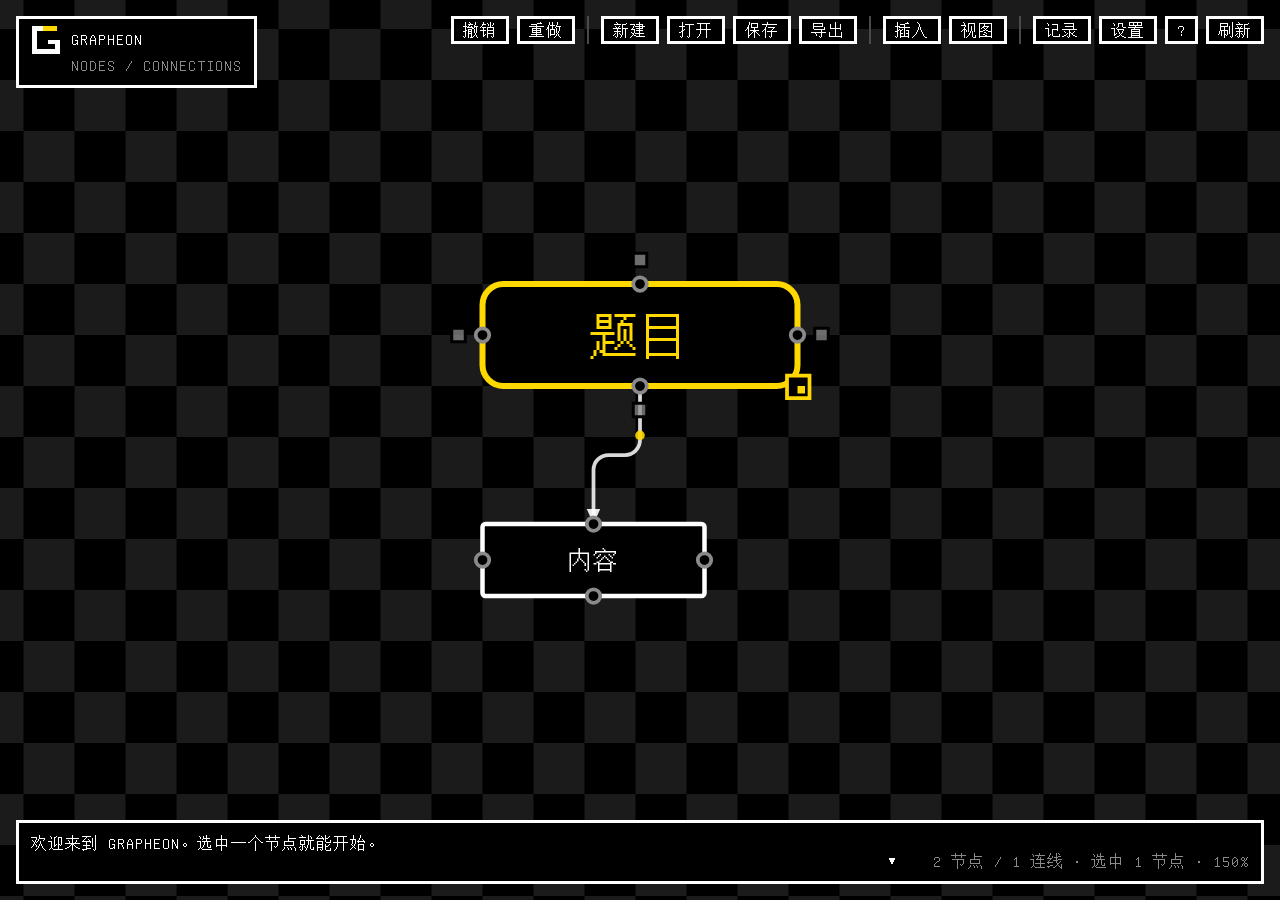
==== index.html @ 29e4b091 "第二步·第 2 小步：染色 / 自定义描边 / 角标 进「外观」，浮层泛化成多字段 接着上一小步（透明度）。这一小步做两件事：    ① 把值小浮层**泛化**：不再只会画一根滑条，而是按字段类型出输" ====
<!DOCTYPE html>
<html lang="zh-CN">
<head>
<meta charset="utf-8">
<meta name="viewport" content="width=device-width,initial-scale=1">
<title>* GRAPHEON — 节点与连线</title>

<link rel="icon" type="image/svg+xml" href="assets/logo-mark-small.svg">
<link rel="stylesheet" href="styles/theme-undertale.css">
</head>
<body>

<canvas id="stage"></canvas>

<div id="ui">
  <div id="brand" class="ud"><svg class="mk" viewBox="0 0 32 32" aria-hidden="true"><path d="M28.00 4.00 H4.00 V28.00 H28.00 V18.22 H18.22" transform="translate(0,0)" fill="none" stroke="var(--w)"
        stroke-width="5" stroke-linecap="butt" stroke-linejoin="miter"
        shape-rendering="crispEdges"/><path d="M28.00 4.00 H13.33" transform="translate(0,0)" fill="none" stroke="var(--y)"
        stroke-width="5" stroke-linecap="butt" shape-rendering="crispEdges"/></svg><div class="tx"><span class="star">* </span>GRAPHEON<small>NODES / CONNECTIONS</small></div></div>

  <div id="uiNote" class="ud" style="display:none">界面已隐藏 · 按 Ctrl+Space 恢复</div>
<div id="topbar">
    <button class="ud-btn" id="b-back" style="display:none">返回</button>
    <button class="ud-btn" id="b-undo">撤销</button>
    <button class="ud-btn" id="b-redo">重做</button>
    <span class="tbsep"></span>
    <button class="ud-btn" id="b-new">新建</button>
    <button class="ud-btn" id="b-open">打开</button>
    <button class="ud-btn" id="b-save">保存</button>
    <button class="ud-btn" id="b-png">导出</button>
    <span class="tbsep"></span>
    <button class="ud-btn" id="b-insert">插入</button>
    <button class="ud-btn" id="b-view">视图</button>
    <span class="tbsep"></span>
    <button class="ud-btn" id="b-log">记录</button>
    <button class="ud-btn" id="b-set">设置</button>
    <button class="ud-btn" id="b-help">?</button>
    <button class="ud-btn" id="b-reload">刷新</button>
  </div>
  <div id="dialogue" class="ud">
    <div style="flex:1">
      <div id="dlgText"></div>
      <div id="dlgHint"></div>
    </div>
    <span id="dlgArrow">▼</span>
    <div id="dlgMeta"></div>
  </div>
</div>

<div id="numbox" class="ud">
  <div class="sub" id="numboxWho">数值</div>
  <div id="numboxFields"></div>
  <div class="sub" id="numboxHint"></div>
  <div class="row numboxbtns">
    <button class="ud-btn" id="numboxOk">确定</button>
    <button class="ud-btn" id="numboxClear">用默认</button>
    <button class="ud-btn" id="numboxCancel">取消</button>
  </div>
</div>
<div id="ported" class="ud">
  <div class="sub" id="portedWho">端点</div>
  <div class="row"><span class="lb">ID</span><input id="portedId" type="text" inputmode="numeric"></div>
  <div class="row"><span class="lb">标签</span><input id="portedLabel" type="text"></div>
  <div class="row portedbtns"><button id="portedOk">确定</button><button id="portedCancel">取消</button></div>
</div>
<textarea id="editor" spellcheck="false" autocomplete="off"></textarea>
<div id="ctx" class="ud"></div>

<div id="comps" class="ud">
  <h2>组件</h2>
  <div class="sub" id="compsSub"></div>
  <div id="compsList"></div>
  <div class="row"><div class="sub" id="compsHint"></div></div>
  <div class="row"><button class="ud-btn" id="compsClose">关闭</button></div>
</div>
<div id="lib" class="ud">
  <h2>素材库</h2>
  <div class="sub" id="libSub">加载中…</div>
  <div class="row">
    <button class="ud-btn" id="libConnect">连接文件夹</button>
    <button class="ud-btn" id="libImport">一键导入素材</button>
    <button class="ud-btn" id="libRefresh">刷新</button>
    <button class="ud-btn" id="libClose">关闭</button>
  </div>
  <div id="libList" class="liblist"></div>
</div>
<div id="set" class="ud">
  <h2><span class="star">* </span>设置</h2>
  <div class="sub">改完立刻生效，存在浏览器里</div>

  <div class="sec">主题</div>
  <div class="row"><div id="setTheme" class="opts"></div></div>
  <div class="row">
    <button class="ud-btn" id="setThemeLoad">从文件加载主题…</button>
    <button class="ud-btn" id="setThemeDel">删除当前主题</button>
  </div>
  <div class="row"><div class="sub" id="setThemeNote" title="主题文件是 JSON：{ label, canvas:{ bg, white, yellow, red, gray, dim, grid } }"></div></div>

  <div class="sec">背景</div>
  <div class="row"><div id="setGrid" class="opts"></div></div>

  <div class="row"><div id="setFx" class="opts"></div></div>

  <div class="sec">动画效果</div>
  <div class="row"><div id="setAnim" class="opts"></div></div>

  <div class="sec">默认节点外观</div>
  <div class="row"><span class="lab">字体</span><div id="setFont" class="opts"></div></div>
  <div class="row">
    <span class="lab">字号</span>
    <input type="range" id="setFsRange" min="0" max="64" step="4">
    <span class="numread" id="setFsRead">自动</span>
  </div>
  <div class="row">
    <span class="lab">字体文件</span>
    <button class="ud-btn" id="setFontLoad">从文件加载…</button>
    <button class="ud-btn" id="setFontForget">清空</button>
  </div>
  <div class="row"><div class="sub" id="setFontNote" title="支持 .ttf / .otf / .woff / .woff2；加载后出现在上面的字体列表里"></div></div>
  <div class="row"><span class="lab">新连线</span><div id="setEdge" class="opts"></div></div>

  <div class="sec">素材库（用户文件夹）</div>
  <div class="row">
    <span class="lab">文件夹名</span>
    <input type="text" id="setUserDir" class="nbnum" style="width:160px">
    <button class="ud-btn" id="setUserConnect">连接磁盘文件夹…</button>
  </div>
  <div class="row"><div class="sub" id="setUserNote" title="默认 user/，和程序分开；没连接时素材存在浏览器里（手机上也能用）"></div></div>
  <div class="row">
    <button class="ud-btn" id="setUserOpen">打开素材库</button>
  </div>

  <div class="sec">快捷键</div>
  <div class="row"><div id="setKeys" class="keylist"></div></div>
  <div class="row"><button class="ud-btn" id="setKeysReset">恢复默认快捷键</button></div>

  <div class="row">
    <button class="ud-btn" id="setClose">关闭</button>
  </div>
</div>
<div id="exp" class="ud">
  <h2>* 导出为图片</h2>
  <div class="row">
    <span class="lab">文件名</span>
    <input id="expName" class="ud-input" spellcheck="false" autocomplete="off" autocapitalize="off">
    <span class="ext">.png</span>
  </div>
  <div class="row">
    <span class="lab">标题</span>
    <input id="expTitle" class="ud-input" spellcheck="false" autocomplete="off"
           placeholder="（留空则不显示）" maxlength="80">
  </div>
  <div class="row" style="align-items:flex-start">
    <span class="lab">导出范围</span>
    <div id="expScopes"></div>
  </div>
  <div class="row">
    <span class="lab">表格</span>
    <div class="opts">
      <div class="opt" id="expCsv"><span class="hrt"></span><span>导出为 CSV（选中范围内所有表格）</span></div>
    </div>
  </div>
  <div id="expInfo" class="info"></div>
  <div class="acts">
    <button class="ud-btn" id="expGo">导出</button>
    <button class="ud-btn" id="expCancel">取消</button>
  </div>
</div>

<div id="edgebox" class="ud">
  <h2>* 连线样式</h2>
  <div class="row">
    <span class="lab">箭头</span>
    <div id="ebArrow" class="opts"></div>
  </div>
  <div class="row">
    <span class="lab">线型</span>
    <div id="ebDash" class="opts"></div>
  </div>
  <div class="row">
    <span class="lab">走线</span>
    <div id="ebRoute" class="opts"></div>
  </div>
  <div class="row">
    <span class="lab">标签</span>
    <input id="ebLabel" class="ud-input" spellcheck="false" autocomplete="off"
           placeholder="（留空则不显示）" maxlength="24">
  </div>
  <div class="acts">
    <button class="ud-btn" id="ebClose">完成</button>
  </div>
</div>

<div id="nodebox" class="ud">
  <h2>* 节点样式</h2>
  <div class="sub" id="nbSub"></div>
  <div class="gsec">数据</div>
  <div id="nbVarSec" class="progsec">
    <div id="nbVarTabs" class="vtabs"></div>
    <div class="row">
      <span class="lab">作用域</span>
      <div id="nbVarScope" class="opts"></div>
    </div>
    <div class="row">
      <span class="lab">控件</span>
      <div id="nbVarCtrl" class="opts"></div>
    </div>
    <div class="row">
      <span class="lab">值类型</span>
      <div id="nbVarType" class="opts"></div>
    </div>
    <!-- 勾选 / 列表 / 地图的「内容」。以前只有右键菜单里能改，
         面板上根本没入口，所以看起来像是「无法编辑」。 -->
    <div class="row" id="nbBodyRow" style="display:none">
      <span class="lab">内容</span>
      <textarea id="nbBody" class="ud-input nbtext" rows="3" spellcheck="false"></textarea>
      <div class="sub" id="nbBodyHint"></div>
    </div>
    <div class="row" id="nbSlideRow" style="display:none">
      <span class="lab">下限</span>
      <input type="text" id="nbSlideMin" class="nbnum" placeholder="可写 {变量}">
      <span class="lab">上限</span>
      <input type="text" id="nbSlideMax" class="nbnum" placeholder="可写 {变量}">
      <span class="lab">步长</span>
      <input type="text" id="nbSlideStep" class="nbnum" placeholder="可写 {变量}">
    </div>
    <div class="hr2"></div>
  </div>
  <div id="nbOprSec" class="progsec">
    <div class="row">
      <span class="lab">运算符</span>
      <div id="nbOprKind" class="opts"></div>
    </div>
    <div class="row">
      <span class="lab">值类型</span>
      <div id="nbOprType" class="opts"></div>
    </div>
    <div class="hr2"></div>
  </div>
  <div class="row">
    <span class="lab">优先级</span>
    <div id="nbPrio" class="opts"></div>
  </div>
  <div class="gsec">外观</div>
  <div id="nbProg" class="progsec">
    <div class="row">
      <span class="lab">作用</span>
      <div id="nbOp" class="opts"></div>
    </div>
    <div class="row" id="nbKeyRow">
      <span class="lab">项目</span>
      <div id="nbKey" class="opts"></div>
    </div>
    <div class="row" id="nbModeRow">
      <span class="lab">方式</span>
      <div id="nbMode" class="opts"></div>
    </div>
    <div class="row">
      <span class="lab">数值</span>
      <div id="nbVal" class="opts"></div>
    </div>
    <div class="hr2"></div>
  </div>
  <div class="row">
    <span class="lab">字号</span>
    <div id="nbFs" class="opts"></div>
  </div>
  <div class="row">
    <span class="lab">字体</span>
    <div id="nbFont" class="opts"></div>
  </div>
  <div class="row">
    <span class="lab">字色</span>
    <div id="nbColor" class="swatches"></div>
  </div>
  <div class="row">
    <span class="lab">外框</span>
    <div id="nbBorder" class="swatches"></div>
  </div>
  <div class="row">
    <span class="lab">尺寸</span>
    <div id="nbSize" class="opts"></div>
  </div>
  <div class="sub" id="nbHits" style="margin:6px 0 10px"></div>
  <div class="acts">
    <button class="ud-btn" id="nbProgToggle">转成程序节点</button>
    <button class="ud-btn" id="nbReset">全部恢复默认</button>
    <button class="ud-btn" id="nbClose">完成</button>
  </div>
</div>

<div id="endbox" class="ud">
  <h2>* 连线端点</h2>
  <div class="sub" id="endSub"></div>
  <div id="endList" class="endlist"></div>
  <div class="acts">
    <button class="ud-btn" id="endClose">完成</button>
  </div>
</div>

<div id="help" class="ud">
  <h2>* 操作指南</h2>
  <div class="sec">公式（{=…}）</div>
  <div class="sub">节点正文里写 <b>{=表达式}</b>，变量名直接写，不用再套花括号。出错显示 <b>[公式错误]</b>，不会崩。</div>
  <table>
    <tr><td>算术</td><td>+ - * / % ^ 和括号　<b>{=单价 * 数量}</b>、<b>{=2 ^ 10}</b></td></tr>
    <tr><td>比较</td><td>= &lt;&gt; &lt; &gt; &lt;= &gt;=　<b>{=数量 &gt; 10}</b></td></tr>
    <tr><td>逻辑</td><td>&amp;&amp; || !　还有 AND / OR / NOT</td></tr>
    <tr><td>拼文本</td><td>&amp; 或 CONCAT　<b>{=姓 &amp; 名}</b></td></tr>
    <tr><td>条件</td><td><b>{=IF(数量 &gt; 10, 批发价, 零售价)}</b></td></tr>
    <tr><td>统计</td><td>SUM AVG MAX MIN COUNT COUNTA</td></tr>
    <tr><td>数字</td><td>ROUND INT FLOOR CEIL ABS SQRT POW MOD SIGN</td></tr>
    <tr><td>文本</td><td>LEN CONCAT UPPER LOWER TRIM LEFT RIGHT MID REPT TEXT VALUE</td></tr>
    <tr><td>列表 / 地图</td><td>用点取　<b>{=名单.0 &amp; 名单.1}</b>、<b>{=配置.单价 * 2}</b></td></tr>
  </table>
  <table>
    <tr><td class="sec" colspan="2">— 最常用的 —</td></tr>
    <tr><td>双击空白</td><td>新建一个节点</td></tr>
    <tr><td>双击节点</td><td>改名（写 {名字} 就能引用变量）</td></tr>
    <tr><td>拖节点边上的空心环</td><td>拉一条连线到别的节点上</td></tr>
    <tr><td>选中节点 + 方向键</td><td>往那个方向新建一个，并自动连好线</td></tr>
    <tr><td>拖空白 / 滚轮</td><td>平移 / 以光标为中心缩放</td></tr>
    <tr><td>Delete</td><td>删掉选中的节点、连线或分组</td></tr>
    <tr><td>Ctrl + Z</td><td>撤销（Ctrl + Shift + Z 重做）</td></tr>
    <tr><td>顶栏「记录」</td><td>看这次会话里做过的每一件事，可以按分类筛、复制、导出 txt</td></tr>
    <tr><td>H 或 ?</td><td>开关本帮助</td></tr>
    <tr><td class="sec" colspan="2">— 有两处和 Blender 不一样，原因在这 —</td></tr>
    <tr><td>Shift + A → Ctrl + A</td><td>Blender 的「添加菜单」是 Shift+A，但本应用的按键归一化<br>会丢掉单独按下的 Shift（防误按）—— Shift+A 会被当成 A（全选）。<br>所以改 Ctrl+A。同理「生成节点」从 Shift+方向键改成 Ctrl+方向键。</td></tr>
    <tr><td>其余都对上了</td><td>A 全选 / Alt+A 取消 / Ctrl+I 反选 / X 删除 / F 连接 /<br>N 侧栏 / Home 看全部 / Ctrl+G 打包 / Ctrl+Alt+G 解组 / Tab 进出组 / F2 重命名</td></tr>

    <tr><td class="sec" colspan="2">— 生成节点 —</td></tr>
    <tr><td>方向键 / WASD</td><td>在「该方向」新建节点并自动连线</td></tr>
    <tr><td>Tab / Enter</td><td>加子节点 / 加兄弟节点</td></tr>
    <tr><td>Ctrl + 方向键</td><td>只跳转选择，不新建</td></tr>
    <tr><td>右键空白 →「新建」</td><td>文本 / 图片 / 表格 / 空组 / 变量 / 外观 / 程序组 / 嵌入</td></tr>

    <tr><td class="sec" colspan="2">— 连线 —</td></tr>
    <tr><td>点选连线</td><td>选中它，两端出现可拖的手柄</td></tr>
    <tr><td>拖端点手柄</td><td>把这一端取下来接到别处；松开在空白处 = 取消</td></tr>
    <tr><td>Shift + 点两个节点</td><td>快速建立连线</td></tr>
    <tr><td>拖拽已选中的连线</td><td>拉出拐点；拉成直线会自动收掉</td></tr>
    <tr><td>双击连线 / 右键连线</td><td>改标签 / 改箭头、线型、走线、拐点</td></tr>
    <tr><td>E</td><td>打开选中东西的样式面板</td></tr>

    <tr><td class="sec" colspan="2">— 节点 —</td></tr>
    <tr><td>拖右下角手柄</td><td>改尺寸；右键可「恢复自适应尺寸」</td></tr>
    <tr><td>普通节点四条边各有一个空心环</td><td>那是连接端点，只负责连线，不参与求值</td></tr>
    <tr><td>空环 / 实心点 / 方块</td><td>空心环 = 连接；实心点 = 数据进出；方块 = 拖动改边或连到别的节点</td></tr>
    <tr><td>双击端点方块</td><td>改端点的编号和标签（连接端点没有编号）</td></tr>
    <tr><td>右键节点 →「外观」</td><td>形状 / 样式 / 组件（角标、染色、描边、透明度…）</td></tr>
    <tr><td>Space / 右键「折叠子树」</td><td>把子孙藏起来；点角标上的数字展开</td></tr>

    <tr><td class="sec" colspan="2">— 分组 —</td></tr>
    <tr><td>Ctrl + G</td><td>把选中的东西成组</td></tr>
    <tr><td>拖进框 / 拖出框</td><td>自动收纳 / 自动移出</td></tr>
    <tr><td>双击分组标题</td><td>选中组内所有节点；三击选中外框本身</td></tr>
    <tr><td>拖分组标题栏</td><td>连同组内所有东西一起搬</td></tr>
    <tr><td>把分组拖进另一个分组</td><td>套娃；拖父框时子框和里面所有节点一起走</td></tr>
    <tr><td>右键分组</td><td>改名 / 换颜色 / 收缩到成员 / 设为程序组 / <b>连接（端点）</b> / 解散</td></tr>

    <tr><td class="sec" colspan="2">— 端点（连接点）—</td></tr>
    <tr><td>端点分三类</td><td><b>输入</b>（线进来）/ <b>输出</b>（线出去）/ <b>连接</b>（只管连线，没有 ID 和标签）</td></tr>
    <tr><td>节点默认四向</td><td>上右下左各一个，位置在边的中点</td></tr>
    <tr><td>分组默认四向</td><td>四条边各一个<b>连接</b>端点（画成空心环）</td></tr>
    <tr><td>右键 →「连接 ▶」</td><td>列出现有端点（点它就地改标签）＋ 加一个 / 删掉最后一个</td></tr>
    <tr><td>「端点 ID…」</td><td>纯数字，不能重复，决定同一条边的汇合顺序</td></tr>
    <tr><td>「恢复默认端点」</td><td>把端点搞乱了就按它 —— 回到四向中点</td></tr>
    <tr><td>拖端点</td><td>沿边滑动改位置；拖到别的边就换边</td></tr>
    <tr><td>从端点拉线 / 拖线改接</td><td>拉新线；把已经连好的线从 A 端点拖到 B 端点</td></tr>
    <tr><td>删端点不删边</td><td>挂着的线回落到默认端点，不会静默删数据</td></tr>
    <tr><td>端点跟着节点走</td><td>位置存的是「哪条边 + 边上的比例」，挪 / 缩放节点时自动跟着，不用手动对齐</td></tr>
    <tr><td>老存档</td><td>没配过端点就是默认四向，和以前完全一样</td></tr>
    <tr><td>分组和节点是<b>同一套</b></td><td>结构一样（<code>ports</code>），能改的东西也一样</td></tr>
    <tr><td>跨层引用</td><td>引用的是<b>输出端点</b>的值，写法 {组名.输出名}</td></tr>

    <tr><td class="sec" colspan="2">— 变量节点：六种类型 —</td></tr>
    <tr><td>单一变量</td><td>填什么就是什么，数字和字符串都行。引用写 {名字}</td></tr>
    <tr><td>列表</td><td>任意长度，默认 0 1 2。引用写 {名字.序号}（序号从 0 开始）</td></tr>
    <tr><td>地图</td><td>key 索引 value。引用写 {名字.键}</td></tr>
    <tr><td>滑块</td><td>起点 / 终点 / 步长都是浮点数，拖动圆点实时改值</td></tr>
    <tr><td>勾选 / 条件</td><td>勾中的拼成一串 / 输入为 1 才把所填的值放出去</td></tr>
    <tr><td>切换类型</td><td>右键 →「数据 → 类型」，或样式面板里那排「控件」</td></tr>
    <tr><td>每一格都能写 {变量}</td><td>列表每一项、地图的键和值、滑块的上下限都算</td></tr>
    <tr><td>嵌套引用</td><td>{a.{b}}、{{a}.{b}}、{a.{b.{c}}} 都行</td></tr>
    <tr><td>想打出字面的 {name}</td><td>前面加反斜杠：\{name}</td></tr>
    <tr><td>作用域</td><td>全局零连线随处可用；局内要么在下游，要么把变量连到一个分组</td></tr>

    <tr><td class="sec" colspan="2">— 外观节点 / 程序组 —</td></tr>
    <tr><td>从外观节点拉线到目标</td><td>算符就叠加到目标上（外观 / 形状 / 位置 / 数值）</td></tr>
    <tr><td>把线连到分组上</td><td>算符落到组内每一个节点上</td></tr>
    <tr><td>外观节点连外观节点</td><td>改的是它的操作数 → 链式累加</td></tr>
    <tr><td>程序组 = 组内变量 + 运算 + 输出</td><td>组外用一个变量节点指向它，就取到组内算出来的值</td></tr>
    <tr><td>输出节点</td><td>声明本作用域的输出；一个作用域只有一个生效</td></tr>
    <tr><td>跨层取值</td><td>写 {嵌入节点名.输出名}</td></tr>
    <tr><td>删掉外观节点</td><td>目标立刻复原（算符从来没写回节点本身）</td></tr>

    <tr><td class="sec" colspan="2">— 图片 / 表格 / 嵌入 —</td></tr>
    <tr><td>把图片拖进窗口</td><td>落在鼠标松开的位置；顶栏「图片」或 Ctrl+V 落在视口正中</td></tr>
    <tr><td>拖图片节点右下角</td><td>改宽度，按原始比例等比缩放</td></tr>
    <tr><td>双击表格格子</td><td>改内容；格子里的字也能写 {变量}</td></tr>
    <tr><td>表格的加减号</td><td>选中它，行的右侧 / 列的下方各有一对；删有数据的要先确认</td></tr>
    <tr><td>双击嵌入节点</td><td>进去编辑（改的是副本，原文件不受影响）</td></tr>
    <tr><td>里面按 Esc</td><td>回到外层</td></tr>

    <tr><td class="sec" colspan="2">— 快捷键一览（对齐 Blender 节点编辑器）—</td></tr>
    <tr><td>Ctrl + A</td><td>添加节点（打开「插入」菜单；Blender 是 Shift+A，见下方说明）</td></tr>
    <tr><td>A / Alt + A / Ctrl + I</td><td>全选 / 取消全选 / 反选</td></tr>
    <tr><td>Ctrl + 方向键</td><td>往该方向生成节点</td></tr>
    <tr><td>方向键</td><td>跳转选择</td></tr>
    <tr><td>Enter</td><td>加兄弟节点（加子节点没有快捷键了，走右键菜单）</td></tr>
    <tr><td>Tab</td><td>折叠 / 展开（Blender 里 Tab 是进出组）</td></tr>
    <tr><td>F2</td><td>重命名（Shift+Enter 换行）</td></tr>
    <tr><td>X / Del / Backspace</td><td>删除</td></tr>
    <tr><td>F</td><td>连接选中的两个节点</td></tr>
    <tr><td>N 或 E</td><td>样式面板</td></tr>
    <tr><td>C</td><td>组件面板</td></tr>
    <tr><td>Home</td><td>缩放到全部</td></tr>
    <tr><td>Ctrl + Space</td><td>隐藏 / 显示界面</td></tr>
    <tr><td>Ctrl + G / Ctrl + Alt + G</td><td>打包成分组 / 解散分组</td></tr>
    <tr><td>Ctrl + Z / Ctrl + Shift + Z</td><td>撤销 / 重做</td></tr>
    <tr><td>Ctrl + S / Ctrl + O</td><td>保存 JSON / 打开 JSON</td></tr>
    <tr><td>Ctrl + E</td><td>导出面板</td></tr>
    <tr><td>Ctrl + L</td><td>按树形排版</td></tr>
    <tr><td>Ctrl + V</td><td>粘贴图片</td></tr>
    <tr><td>Esc</td><td>取消选择 / 关掉浮层</td></tr>
    <tr><td>H 或 ?</td><td>开关本帮助</td></tr>

    <tr><td class="sec" colspan="2">— 提示语的规范 —</td></tr>
    <tr><td>一律以 * 开头</td><td>底栏那一行就是「刚发生了什么」</td></tr>
    <tr><td>一句话，不超过 28 字</td><td>不塞教程 —— 教程在本页</td></tr>
    <tr><td>改动类必须报名字</td><td>改谁就说谁：节点用正文，分组用标题，连线写「起点 → 终点」</td></tr>
    <tr><td>改内容的也要记</td><td>改名 / 改值 / 改格子 / 改样式 / 改形状 / 改尺寸，一样要报名字</td></tr>
    <tr><td>外观节点（程序节点）也算</td><td>它自己的参数、以及它作用到哪个目标上，都要报出来</td></tr>
    <tr><td>不写快捷键</td><td>快捷键在本页的「快捷键一览」里</td></tr>
    <tr><td>这些由 tools/check-say.mjs 盯着</td><td>写完跑一下，不合规会列出来</td></tr>

    <tr><td class="sec" colspan="2">— 视图与文件 —</td></tr>
    <tr><td>顶栏「新建」</td><td>空白文件 / 示例文档（会覆盖当前内容）</td></tr>
    <tr><td>视图 → 对齐与分布</td><td>六种对齐 + 横竖等距分布</td></tr>
    <tr><td>设置 → 素材库</td><td>图片、文件、主题、字体</td></tr>
    <tr><td>右下角的计数</td><td>节点数 / 连线数 / 分组数 / 选中了什么 / 当前缩放比</td></tr>
  </table>
  <div class="foot">* 关闭：按 H / Esc，或点击此框外任意处。</div>
</div>
</div>

<div id="logbox" class="ud">
  <h2>* 操作记录</h2>
  <div id="logBar" class="logbar"></div>
  <div id="logList" class="loglist"></div>
  <div id="logFoot" class="foot"></div>
  <div class="logbar logacts">
    <button class="ud-btn" id="logCopy">复制</button>
    <button class="ud-btn" id="logSave">导出 txt</button>
    <button class="ud-btn" id="logClear">清空</button>
  </div>
</div>

<input type="file" id="file" accept=".json,application/json" hidden style="display:none">
<input type="file" id="imgfile" accept="image/*" hidden style="display:none">
<input type="file" id="gpkfile" accept=".json,application/json" hidden style="display:none">
<input type="file" id="libfile" multiple hidden style="display:none">
<input type="file" id="themefile" accept=".json,application/json" hidden style="display:none">
<input type="file" id="fontfile" accept=".ttf,.otf,.woff,.woff2,font/*" multiple hidden style="display:none">
<!-- 红心光标：颜色由 CSS 的 --r 决定（见 styles/theme-undertale.css），换主题会自动跟着变 -->
<svg id="heart" viewBox="0 0 7 6" width="18" height="15" preserveAspectRatio="none" shape-rendering="crispEdges">
  <rect x="1" y="0" width="2" height="1"/><rect x="4" y="0" width="2" height="1"/>
  <rect x="0" y="1" width="7" height="2"/>
  <rect x="1" y="3" width="5" height="1"/>
  <rect x="2" y="4" width="3" height="1"/>
  <rect x="3" y="5" width="1" height="1"/>
</svg>
<svg id="cross" viewBox="0 0 17 17" width="17" height="17" shape-rendering="crispEdges">
  <!-- 十字准心：四个缺口 + 中心留空 -->
  <rect x="8" y="0" width="1" height="6"/>
  <rect x="8" y="11" width="1" height="6"/>
  <rect x="0" y="8" width="6" height="1"/>
  <rect x="11" y="8" width="6" height="1"/>
  <!-- 按住鼠标任意键时，中心出现一个实心圆点 -->
  <circle class="dot" cx="8.5" cy="8.5" r="2.5"/>
</svg>

<!-- 模块按依赖顺序加载：core → view → interact → 界面组件 → 文档层 → 装配层。
     最后三个有严格次序：document/demo 必须先于 toolbar（toolbar 在加载期就取它们的函数值），
     而 main.js 里会调 boot()，必须最后。全部是普通脚本，所以双击用 file:// 打开也能跑
     （换成 ES module 会被 file:// 的 CORS 拦掉）。 -->
<script src="src/core/util.js"></script>
<script src="src/core/theme.js"></script>
<script src="src/core/log.js"></script>
<script src="src/view/stage.js"></script>
<script src="src/core/text.js"></script>
<script src="src/core/store.js"></script>
<script src="src/core/formula.js"></script>
<script src="src/core/tableref.js"></script>
<script src="src/core/vars.js"></script>
<script src="src/core/ports.js"></script>
<script src="src/view/table.js"></script>
<script src="src/core/csv.js"></script>
<script src="src/core/components.js"></script>
<script src="src/core/state.js"></script>
<script src="src/core/history.js"></script>
<script src="src/core/layout.js"></script>
<script src="src/core/routing.js"></script>
<script src="src/view/render.js"></script>
<script src="src/view/anim.js"></script>
<script src="src/view/sakura.js"></script>
<script src="src/view/ripple.js"></script>
<script src="src/view/render-components.js"></script>
<script src="src/view/camera.js"></script>
<script src="src/view/hit.js"></script>
<script src="src/interact/editing.js"></script>
<script src="src/interact/commands.js"></script>
<script src="src/interact/pointer.js"></script>
<script src="src/interact/keys.js"></script>
<script src="src/ui/dialogue.js"></script>
<script src="src/ui/numbox.js"></script>
<script src="src/ui/menu.js"></script>
<script src="src/ui/help.js"></script>
<script src="src/ui/logbox.js"></script>
<script src="src/ui/exporter.js"></script>
<script src="src/ui/edgebox.js"></script>
<script src="src/ui/endbox.js"></script>
<script src="src/ui/nodebox.js"></script>
<script src="src/ui/cursor.js"></script>
<script src="src/app/document.js"></script>
<script src="src/app/demo.js"></script>
<script src="src/ui/settings.js"></script>
<script src="src/ui/ported.js"></script>
<script src="src/ui/comps.js"></script>
<script src="src/ui/library.js"></script>
<script src="src/ui/toolbar.js"></script>
<script src="src/app/main.js"></script>
</body>
</html>
---- styles/theme-undertale.css ----
/* ==========================================================================
   GRAPHEON · 主题：Undertale
   全部颜色都走 CSS 变量（:root 里的 --w/--y/--r/... ），
   加新主题 = 复制这个文件改 :root 里的变量 + 在 src/core/theme.js 注册调色板。
   字体字号约定见文件末尾注释。
   ========================================================================== */

:root{
  /* 默认调色板 = Undertale 主题。运行时会被 src/core/theme.js 的 applyTheme() 覆盖，
     变量名与 THEMES[id].canvas 的键一一对应（theme.js 里的 THEME_VARS）。 */
  --bg:#000000;
  --w:#ffffff; --y:#ffd800; --r:#ff0000; --g:#8a8a8a; --d:#4a4a4a; --grid:#151515;
  /* GNU Unifont 是按 16px 点阵网格设计的：16px 时 ASCII 8px/字、CJK 16px/字。
     字号请统一用 16 的整数倍（16 / 32），否则会糊。它只有 Regular，没有粗体。 */
  --font:Unifont,"GNU Unifont","Courier New",Consolas,"Microsoft YaHei",monospace;
  /* 像素心做成遮罩，颜色由 --r 决定，所以换主题时所有红心自动跟着变 */
  --heart-mask:url("data:image/svg+xml;utf8,<svg xmlns='http://www.w3.org/2000/svg' viewBox='0 0 7 6' preserveAspectRatio='none' shape-rendering='crispEdges'><g fill='%23000'><rect x='1' y='0' width='2' height='1'/><rect x='4' y='0' width='2' height='1'/><rect x='0' y='1' width='7' height='2'/><rect x='1' y='3' width='5' height='1'/><rect x='2' y='4' width='3' height='1'/><rect x='3' y='5' width='1' height='1'/></g></svg>");
}
*{box-sizing:border-box}
html,body{
  margin:0;padding:0;height:100%;overflow:hidden;background:var(--bg);color:var(--w);
  font-family:var(--font);font-size:16px;letter-spacing:1px;
  -webkit-font-smoothing:none;font-smooth:never;
  user-select:none;-webkit-user-select:none;
}
body.dsh-ready{cursor:none}
::selection{background:var(--y);color:var(--bg)}

#stage{position:fixed;inset:0;display:block;touch-action:none;cursor:none}

/* ---------- Undertale 通用框 ---------- */
.ud{
  background:var(--bg);border:3px solid var(--w);
  padding:8px 12px;line-height:1.5;
}
.ud-btn{
  pointer-events:auto;background:var(--bg);color:var(--w);
  border:3px solid var(--w);font-family:var(--font);font-size:16px;letter-spacing:1px;
  padding:3px 9px;white-space:nowrap;transition:none;
}
.ud-btn::before{
  content:"";display:inline-block;width:14px;height:12px;margin-right:7px;
  vertical-align:-1px;opacity:0;background-color:var(--r);
  -webkit-mask:var(--heart-mask) no-repeat center/contain;
          mask:var(--heart-mask) no-repeat center/contain;
}
.ud-btn:hover{color:var(--y);border-color:var(--y)}
.ud-btn:hover::before{opacity:1}
.ud-btn:active{background:var(--w);color:var(--bg)}
.ud-btn.on{color:var(--y);border-color:var(--y)}
.ud-btn.on::before{opacity:1}

/* ---------- 布局层 ---------- */
#ui{position:fixed;inset:0;pointer-events:none;z-index:20}
#brand{
  position:absolute;left:16px;top:16px;
  font-size:16px;letter-spacing:1px;
  display:flex;align-items:flex-start;gap:10px;   /* 标识在左，文字在右 */
}
/* 标识里的 G：用主题变量上色（.mk 里的 stroke 是 var(--w)/var(--y)），
   所以换主题它会跟着变色 —— 樱花主题下就是粉色。 */
#brand .mk{ width:30px; height:30px; flex:none; display:block; margin-top:-2px; }
#brand .tx{ min-width:0; }
#brand small{display:block;font-size:16px;color:var(--g);letter-spacing:1px;margin-top:2px}
#topbar{
  position:absolute;right:16px;top:16px;display:flex;gap:8px;flex-wrap:wrap;justify-content:flex-end;
  max-width:min(1300px,calc(100vw - 300px));
}
#sep{width:3px;background:#333;align-self:stretch}
#dialogue{
  /* min-height 以前是 96px —— 那是给「消息 + 一整行快捷键」两行留的。
     快捷键挪进帮助面板之后只剩一行，盒子里会空出一大块，收紧到 64px。 */
  position:absolute;left:16px;right:16px;bottom:16px;min-height:64px;
  display:flex;align-items:flex-start;gap:12px;
  pointer-events:auto;cursor:pointer;
}
#dlgText{flex:1;white-space:pre-wrap;word-break:break-word;font-size:16px;line-height:1.5;min-height:1.5em}
#dlgArrow{color:var(--w);animation:blink 1s steps(1,end) infinite;align-self:flex-end;font-size:16px}
@keyframes blink{0%,50%{opacity:1}50.01%,100%{opacity:0}}
#dlgMeta{align-self:flex-end;color:var(--g);font-size:16px;white-space:nowrap;padding-left:24px}
#dlgHint{margin-top:4px;font-size:16px;color:var(--g);white-space:pre-wrap;line-height:1.4}

/* ---------- 文本编辑 ---------- */
#editor{
  position:fixed;display:none;z-index:60;margin:0;
  background:var(--bg);color:var(--y);border:3px solid var(--y);
  font-family:var(--font);letter-spacing:1px;text-align:center;
  resize:none;outline:none;overflow:hidden;padding:0;
  caret-color:var(--y);cursor:text;
}

/* ---------- 弹出菜单（#ctx 是根菜单，子菜单是 body 下的 .menu 兄弟节点） ---------- */
#ctx,.menu{
  position:fixed;z-index:70;pointer-events:auto;
  padding:5px;min-width:214px;
}
#ctx{display:none}
.menu .item{
  padding:4px 10px;font-size:16px;color:var(--w);white-space:nowrap;
  display:flex;justify-content:space-between;gap:20px;
}
.menu .item:hover,.menu .item.sel{background:var(--w);color:var(--bg)}
.menu .item:hover .k,.menu .item.sel .k{color:var(--bg)}
.menu .item.off{color:var(--d)}
.menu .item.off:hover{background:transparent;color:var(--d)}
.menu .k{color:var(--g);font-size:16px}
.menu .hr{height:3px;background:#333;margin:5px 0}

/* ---------- 帮助 ---------- */
#help{
  position:fixed;display:none;z-index:80;left:50%;top:47%;transform:translate(-50%,-50%);
  width:min(900px,calc(100vw - 80px));max-height:calc(100vh - 250px);overflow:auto;
  pointer-events:auto;padding:18px 22px;
}
#help h2{margin:0 0 10px;font-size:20px;letter-spacing:1px;color:var(--y)}
#help table{border-collapse:collapse;width:100%;font-size:16px}
#help td{padding:3px 8px;vertical-align:top;line-height:1.45}
#help td:first-child{color:var(--y);white-space:nowrap;width:215px}
#help .sec{color:var(--g);padding-top:14px;font-size:16px}
/* 「设置」的分节标题和参数面板的 .gsec 统一：小字 + 右侧一条细线。
   原来两边长得不一样（.sec 没线、.gsec 有线），放一起就露馅。 */
#set .sec,#help .sec,#nodebox .sec{
  display:flex;align-items:center;gap:10px;color:var(--g);
  font-size:13px;letter-spacing:2px;margin:14px 0 8px;
}
#set .sec::after,#help .sec::after,#nodebox .sec::after{
  content:"";flex:1;height:1px;background:var(--d);
}
#help .foot{margin-top:14px;color:var(--g);font-size:16px}

#heart{position:fixed;left:0;top:0;z-index:200;pointer-events:none;display:none;fill:var(--r)}
/* 十字准心：白线，中心那个圆点按下去才出来 */
#cross{position:fixed;left:0;top:0;z-index:200;pointer-events:none;display:none;fill:var(--w)}
#cross .dot{opacity:0}
body.pressed #cross .dot{opacity:1;fill:var(--y)}

/* ---------- 导出面板 ---------- */
#exp{
  position:fixed;display:none;z-index:90;left:50%;top:47%;transform:translate(-50%,-50%);
  width:min(700px,calc(100vw - 80px));padding:20px 24px;pointer-events:auto;
}
/* 参数面板的标题收小：它不该比内容还抢眼 */
#exp h2,#edgebox h2,#endbox h2,#nodebox h2{margin:0 0 10px;font-size:18px;letter-spacing:1px;color:var(--g)}
/* 行距也收一点：14px × 十行就是 140px 的空 */
#exp .row,#edgebox .row,#endbox .row,#nodebox .row{display:flex;align-items:center;gap:10px;margin-bottom:9px}
/* 标签列收窄：110px 十行下来，左边空出一大片，右边内容反被挤 */
/* 菜单项的「用法」浮层：右键点那一项时在鼠标处出现 */
.menu-tip{
  position:fixed;z-index:300;pointer-events:none;
  max-width:260px;padding:5px 9px;
  background:var(--bg);color:var(--g);
  border:2px solid var(--d);font-size:13px;line-height:1.5;
  letter-spacing:.5px;
}

/* 变量标签条：一个节点挂多个变量时选编辑哪个 */
#nodebox .vtabs{display:flex;flex-wrap:wrap;gap:6px;margin:0 0 12px}
#nodebox .vtab{
  padding:2px 9px;border:2px solid var(--d);color:var(--g);font-size:14px;
  cursor:none;max-width:150px;overflow:hidden;text-overflow:ellipsis;white-space:nowrap;
}
#nodebox .vtab:hover{border-color:var(--w);color:var(--w)}
#nodebox .vtab.on{border-color:var(--y);color:var(--y)}
#nodebox .vtab.add,#nodebox .vtab.del{color:var(--w);padding:2px 8px}
#nodebox .vtab.add:hover{color:var(--y);border-color:var(--y)}
#nodebox .vtab.del:hover{color:var(--r);border-color:var(--r)}

/* 分组标题：一条细线 + 一个小字，把十几行控件分成几块。
   没有它，十一行平铺下来找一样东西要一行行扫。 */
#exp .gsec,#edgebox .gsec,#endbox .gsec,#nodebox .gsec{
  color:var(--g);font-size:13px;letter-spacing:2px;margin:14px 0 8px;
  display:flex;align-items:center;gap:10px;
}
#exp .gsec::after,#edgebox .gsec::after,#endbox .gsec::after,#nodebox .gsec::after{
  content:"";flex:1;height:1px;background:var(--d);
}
#exp .gsec:first-of-type,#edgebox .gsec:first-of-type,
#endbox .gsec:first-of-type,#nodebox .gsec:first-of-type{margin-top:4px}
#exp .lab,#edgebox .lab,#endbox .lab,#nodebox .lab{
  width:60px;flex:none;color:var(--g);font-size:14px;
}
#exp .ext{color:var(--g)}
.ud-input{
  flex:1;min-width:0;background:var(--bg);color:var(--y);border:3px solid var(--w);
  font-family:var(--font);font-size:16px;letter-spacing:1px;padding:3px 9px;
  outline:none;cursor:text;border-radius:0;
}
.ud-input:focus{border-color:var(--y)}
.ud-input::placeholder{color:var(--d)}
#expScopes{flex:1;min-width:0}
#exp .opt,#edgebox .opt,#endbox .opt,#nodebox .opt{
  display:flex;align-items:center;gap:10px;padding:3px 0;color:var(--w);
}
#exp .opt:not(.off),#edgebox .opt,#endbox .opt:not(.off),#nodebox .opt:not(.off){cursor:none}
#exp .opt .hrt,#edgebox .opt .hrt,#endbox .opt .hrt,#nodebox .opt .hrt,#set .opt .hrt{
  width:14px;height:12px;flex:none;opacity:0;
  background-color:var(--r);
  -webkit-mask:var(--heart-mask) no-repeat center/contain;
          mask:var(--heart-mask) no-repeat center/contain;
}
#exp .opt:not(.off):hover,#edgebox .opt:hover,#endbox .opt:not(.off):hover,#nodebox .opt:not(.off):hover{color:var(--y)}
#exp .opt.on,#edgebox .opt.on,#endbox .opt.on,#nodebox .opt.on{color:var(--y)}
#exp .opt.on .hrt,#edgebox .opt.on .hrt,#endbox .opt.on .hrt,#nodebox .opt.on .hrt,#set .opt.on .hrt{opacity:1}
#exp .opt.off,#endbox .opt.off,#nodebox .opt.off{color:var(--d)}
#exp .opt .cnt{margin-left:auto;color:var(--g);padding-left:20px}
#exp .opt.on .cnt{color:var(--y)}
#exp .info{
  color:var(--g);margin:12px 0 18px;padding-top:12px;border-top:3px solid #333;
}
#exp .acts,#edgebox .acts,#endbox .acts,#nodebox .acts{display:flex;gap:12px;justify-content:flex-end}
.ud-btn:disabled{color:var(--d);border-color:var(--d)}
.ud-btn:disabled::before{opacity:0}
.ud-btn:disabled:hover{color:var(--d);border-color:var(--d)}

/* ---------- 连线样式面板 ---------- */
#edgebox{
  position:fixed;display:none;z-index:90;left:50%;top:47%;transform:translate(-50%,-50%);
  width:min(720px,calc(100vw - 80px));padding:20px 24px;pointer-events:auto;
}
#edgebox .opts{flex:1;min-width:0;display:flex;gap:22px;flex-wrap:wrap}

/* ---------- 连线端点面板 ---------- */
#endbox{
  position:fixed;display:none;z-index:90;left:50%;top:47%;transform:translate(-50%,-50%);
  width:min(880px,calc(100vw - 80px));padding:20px 24px;pointer-events:auto;
}
#endbox .sub{color:var(--g);margin:-8px 0 14px}
#endbox .endlist{max-height:calc(100vh - 380px);overflow:auto}
#endbox .endrow{
  display:flex;align-items:center;gap:16px;flex-wrap:wrap;
  padding:6px 0;border-bottom:3px solid #333;
}
#endbox .endrow:last-child{border-bottom:0}
#endbox .endname{color:var(--y);flex:none;min-width:220px}
#endbox .opts{display:flex;gap:16px;flex-wrap:wrap}

/* ---------- 节点样式面板 ---------- */
#nodebox{
  position:fixed;display:none;z-index:90;left:50%;top:47%;transform:translate(-50%,-50%);
  width:min(900px,calc(100vw - 80px));padding:20px 24px;pointer-events:auto;
}
#nodebox .sub{color:var(--g);margin:-8px 0 14px}
#nodebox .opts{flex:1;min-width:0;display:flex;gap:18px;flex-wrap:wrap}
/* 色板：原来 30×26、间距 10，十个方块一行放不下。
   收成 18×18、间距 6 —— 一行正好十个，一眼看全。 */
#nodebox .swatches,#set .swatches{flex:1;min-width:0;display:flex;gap:6px;flex-wrap:wrap;align-items:center}
.sw{
  width:18px;height:18px;border:2px solid var(--d);cursor:none;box-sizing:border-box;
}
.sw:hover{border-color:var(--y)}
.sw.on{border-color:var(--y);outline:2px solid var(--y);outline-offset:1px}
.sw-auto{background:var(--bg);position:relative}
.sw-auto::after{
  content:"—";position:absolute;inset:0;display:flex;align-items:center;justify-content:center;
  color:var(--g);font-size:16px;line-height:1;
}
#endbox .opts{display:flex;gap:16px;flex-wrap:wrap}

/* ==========================================================================
   右侧浮层面板：一律贴在下方提示框的正上方，右下角对齐。
   提示框高度会随文字换行变化，所以由 dialogue.js 量出来写进 --dlg-h。
   ========================================================================== */
#help,#exp,#edgebox,#endbox,#nodebox,#set{
  left:auto;right:24px;top:auto;transform:none;
  bottom:calc(var(--dlg-h,132px) + 12px);
  max-height:calc(100vh - var(--dlg-h,132px) - 116px);
  overflow:auto;
}

/* ---------- 程序算符区 ---------- */
#nodebox .progsec{border-left:3px solid var(--y);padding-left:14px;margin-bottom:6px}
#nodebox .hr2{height:3px;background:#333;margin:12px 0}
#nodebox .nbnum{flex:none;width:96px;text-align:center}
/* 勾选 / 列表 / 地图的「内容」多行输入框 */
#nodebox .nbtext{
  flex:1; min-width:0; min-height:56px; resize:vertical;
  font-family:inherit; font-size:13px; line-height:1.5;
  padding:6px 8px; white-space:pre; overflow:auto;
}

/* ---------------- 设置面板 / 顶栏分隔 / 星号 ---------------- */
#set{
  position:fixed;
  z-index:70;
  pointer-events:auto;
  display:none;
  left:auto; right:24px; top:auto; transform:none;
  bottom:calc(var(--dlg-h,132px) + 12px);
  max-height:calc(100vh - var(--dlg-h,132px) - 116px);
  overflow:auto;
  min-width:420px;
}
#set .sec{
  margin:14px 0 6px;
  color:var(--y);
  border-bottom:2px solid var(--d);
  padding-bottom:3px;
}
#set .keylist{ display:flex; flex-direction:column; gap:4px; }
#set .keyrow{ display:flex; gap:10px; align-items:baseline; }
#set .keyrow b{ color:var(--y); min-width:110px; font-weight:normal; }
#set .keyrow span{ color:var(--g); }
.tbsep{ width:2px; align-self:stretch; background:var(--d); margin:0 4px; }
/* 主题说不要星号就把它们藏掉 */
body.no-star .star{ display:none; }

/* ==========================================================================
   N 键：隐藏界面（只留画布）
   #ui 里装着顶栏 / 对话框 / 所有面板，一次全收走。
   左下角留一句很淡的提示 —— 不然关掉之后不知道怎么回来。
   ========================================================================== */
#uiNote{ display:none; }

/* 端点编辑弹窗：两个输入框 */
#ported{
  position:fixed; z-index:88; display:none;
  padding:10px 12px; min-width:210px;
  background:var(--bg); border:3px solid var(--w);
}
#ported .row{ display:flex; gap:8px; align-items:center; margin-top:6px; }
#ported .lb{ color:var(--y); min-width:38px; }
#ported input{
  flex:1; min-width:0; background:var(--bg); color:var(--w);
  border:2px solid var(--dim); padding:4px 6px; font:inherit;
}
#ported input:focus{ outline:none; border-color:var(--y); }
#ported .portedbtns{ justify-content:flex-end; }
#ported button{
  background:var(--bg); color:var(--w); border:2px solid var(--w);
  padding:3px 12px; font:inherit; cursor:pointer;
}
#ported button:hover{ background:var(--w); color:var(--bg); }
body.ui-hidden #ui{ display:none !important; }
body.ui-hidden #uiNote{
  display:block !important;
  position:fixed; left:16px; bottom:14px; z-index:90;
  padding:6px 12px; border:2px solid var(--dim); color:var(--dim);
  font-size:13px; opacity:.5; pointer-events:none;
}

/* 设置面板里的选项排成一行行，别竖着摞成一条 */
#set .opts{ display:flex; flex-wrap:wrap; gap:6px; }
#set .row{ display:flex; gap:10px; align-items:center; flex-wrap:wrap; }
#set .lab{ color:var(--g); flex:none; }
#set h2 .star{ color:var(--y); }

/* ---------------- 主题说不要红心，就一颗都不留 ----------------
   红心一共三处：节点旁边的选中标记（canvas 里，见 render.js 的 themeHeart）、
   跟着鼠标的光标（#heart）、以及菜单 / 选项 / 按钮前面那个小标记（.hrt 和 .ud-btn::before）。
   canvas 那处由 JS 控制，剩下三处靠这个 class 一次清掉。 */
body.no-heart #heart{ display:none !important; }
body.no-heart .hrt,
body.no-heart .ud-btn::before{
  /* 原规则是 `#set .opt .hrt` 这种带 id 的，特异性比这里高，必须 !important */
  -webkit-mask:none !important; mask:none !important;
  background:none !important;
  width:0 !important; margin-right:0 !important;
}
/* 按钮前面本来留了位置，没红心了就把间距收掉 */
body.no-heart .ud-btn::before{ content:none; }

/* ---------------- 设置面板：选中项高光 ---------------- */
#set .opt{
  padding:2px 10px;
  border:2px solid var(--d);
  color:var(--g);
}
#set .opt.on{
  border-color:var(--y);
  color:var(--y);
  background:rgba(255,216,0,.08);
}
#set .opt.on .hrt{ opacity:1; }
/* 字号滑条 */
#set input[type=range]{
  flex:1; min-width:180px; height:22px;
  accent-color:var(--y);
  background:transparent;
}
#set .numread{
  color:var(--y); min-width:64px; text-align:right;
}

/* ---------------- 素材库面板 ---------------- */
#lib{
  position:fixed; z-index:75; pointer-events:auto; display:none;
  left:50%; top:50%; transform:translate(-50%,-50%);
  width:min(860px, calc(100vw - 80px));
  max-height:calc(100vh - 200px); overflow:auto;
}
#lib .libsec{ margin:14px 0 6px; color:var(--y); border-bottom:2px solid var(--d); padding-bottom:3px; }
#lib .libgrid{ display:flex; flex-wrap:wrap; gap:10px; }
#lib .libcard{
  width:150px; border:2px solid var(--d); padding:6px;
  display:flex; flex-direction:column; gap:4px;
}
#lib .libthumb{
  height:80px; display:flex; align-items:center; justify-content:center;
  gap:3px; background:#000; color:var(--g); font-size:16px; overflow:hidden;
}
#lib .libthumb img{ max-width:100%; max-height:100%; }
#lib .libthumb i{ width:16px; height:34px; display:block; }
#lib .libfont{ font-size:20px; color:var(--w); }
#lib .libname{ font-size:14px; color:var(--w); word-break:break-all; }
#lib .libmeta{ font-size:13px; color:var(--g); }
#lib .libacts{ display:flex; gap:4px; }
#lib .libacts .ud-btn{ font-size:14px; padding:1px 6px; }
#lib .libempty{ color:var(--g); padding:20px 0; }

/* ---------------- 组件面板 ---------------- */
#comps{
  position:fixed; z-index:74; pointer-events:auto; display:none;
  left:auto; right:24px; top:auto; transform:none;
  bottom:calc(var(--dlg-h,132px) + 12px);
  width:min(460px, calc(100vw - 60px));
  max-height:calc(100vh - var(--dlg-h,132px) - 116px);
  overflow:auto;
}
#comps .sec{ margin:14px 0 6px; color:var(--y); border-bottom:2px solid var(--d); padding-bottom:3px; }
#comps .compcard{ border:2px solid var(--d); padding:6px 8px; margin-bottom:8px; }
#comps .compcard.on{ border-color:var(--y); }
#comps .comphead{ display:flex; align-items:baseline; gap:8px; flex-wrap:wrap; }
#comps .comphead b{ color:var(--w); }
#comps .compcard.on .comphead b{ color:var(--y); }
#comps .comphead span{ color:var(--g); font-size:13px; }
#comps .compline{ display:flex; align-items:center; gap:8px; margin-top:6px; flex-wrap:wrap; }
#comps .complab{ color:var(--g); min-width:44px; flex:none; }
#comps .compinput{
  flex:1; min-width:120px; background:var(--bg); color:var(--w);
  border:2px solid var(--d); font-family:var(--font); font-size:16px; padding:2px 6px;
}
#comps .compinput:focus{ border-color:var(--y); outline:none; }
#comps .compref{ color:var(--y); font-size:14px; }
#comps .opts{ display:flex; flex-wrap:wrap; gap:4px; }
#comps .opts .opt{ padding:1px 6px; font-size:14px; }
#comps .compbuiltins{ display:flex; flex-direction:column; gap:3px; }
#comps .compbuiltin{ display:flex; gap:10px; }
#comps .compbuiltin b{ color:var(--g); min-width:88px; font-weight:normal; }
#comps .compbuiltin span{ color:var(--d); }

/* ---------------- 组件面板：自定义组件相关 ---------------- */
#comps .compcard.user{ border-style:dashed; }
#comps .comppart{ color:var(--y); font-size:14px; margin-top:8px; border-top:1px solid var(--d); padding-top:4px; }
#comps .compeffect{ border:2px solid var(--d); padding:4px 8px; margin:6px 0; }
#comps .compeffect.on{ border-color:var(--y); }
#comps .compcheck{ display:inline-flex; align-items:center; gap:5px; color:var(--g); }
#comps .compwarn{ color:var(--r); margin:8px 0; }
#comps .compuserdef{ display:flex; gap:8px; align-items:baseline; flex-wrap:wrap; margin-bottom:4px; }
#comps .compuserdef b{ color:var(--w); min-width:88px; font-weight:normal; }
#comps .compuserdef span{ color:var(--g); flex:1; font-size:14px; }
#comps .compuserdef .ud-btn{ font-size:14px; padding:1px 6px; }
/* 程序节点里的数值滑条（字号 / 偏移量）。只出数字 ——
   想引用变量就填它上面那个输入框，两条路并存。 */
.nbval-range{
  width:100%; margin:6px 0 2px; height:18px;
  accent-color:var(--y);
  background:transparent;
}

/* 值是 {变量} 时那条数值滑条会停用 —— 得看得出来它不工作 */
.nbval-range:disabled{ opacity:.35; cursor:not-allowed; }
#nodebox .nbexprnote{ flex:1 0 100%; color:var(--d); font-size:12px; margin-top:-2px; }

/* ---------- 操作记录 ---------- */
#logbox{
  position:fixed;display:none;z-index:80;left:50%;top:47%;transform:translate(-50%,-50%);
  width:min(880px,calc(100vw - 80px));max-height:calc(100vh - 250px);
  pointer-events:auto;padding:18px 22px;
  display:none;flex-direction:column;
}
#logbox h2{margin:0 0 10px;font-size:18px;letter-spacing:1px;color:var(--y)}
.logbar{display:flex;flex-wrap:wrap;gap:8px;margin-bottom:10px}
.logbar .ud-btn.on{border-color:var(--y);color:var(--y)}
.logacts{margin-top:12px;margin-bottom:0}
.loglist{
  flex:1;min-height:120px;max-height:calc(100vh - 430px);overflow:auto;
  border-top:1px solid var(--d);border-bottom:1px solid var(--d);padding:6px 0;
}
.logrow{display:flex;gap:12px;align-items:baseline;padding:3px 4px;font-size:16px;line-height:1.45}
/* 斑马纹用中性灰：写死成 rgba(255,255,255) 的话，黑白翻转主题下看不见 */
/* 数值小浮层：滑条 + 填空并排 */
#numbox{position:fixed;z-index:92;display:none;min-width:380px;max-width:520px}
#numbox .nbfield{display:flex;align-items:center;gap:12px;margin:10px 0}
#numbox .nblabel{color:var(--y);flex:none;min-width:52px}
#numbox .nbrange{flex:1;min-width:150px;accent-color:var(--y)}
#numbox .nbtext{width:152px;flex:0 0 auto;font-family:var(--font);background:var(--bg);color:var(--w);border:3px solid var(--w);padding:2px 6px}
#numbox .nbtext:focus{outline:none;border-color:var(--y)}
#numbox .nbcolor{flex:none;width:46px;height:28px;background:var(--bg);border:3px solid var(--w);padding:0}
#numbox #numboxHint{margin-top:4px;line-height:1.5}
#numbox .numboxbtns{display:flex;gap:8px;margin-top:12px}

.logrow:nth-child(even){background:rgba(128,128,128,.08)}
.logrow .lt{color:var(--g);white-space:nowrap;font-variant-numeric:tabular-nums}
.logrow .lk{white-space:nowrap;width:48px;color:var(--g)}
.logrow .lx{flex:1;word-break:break-word}
.logrow.k-操作 .lk{color:var(--w)}
.logrow.k-文件 .lk{color:var(--y)}
.logrow.k-视图 .lk{color:var(--c,var(--y))}
.logrow.k-设置 .lk{color:var(--g)}
.logrow.k-面板 .lk{color:var(--dim,var(--g))}
.loglist .empty{color:var(--g);padding:24px 4px;text-align:center}
#logFoot{margin-top:10px;color:var(--g);font-size:16px}
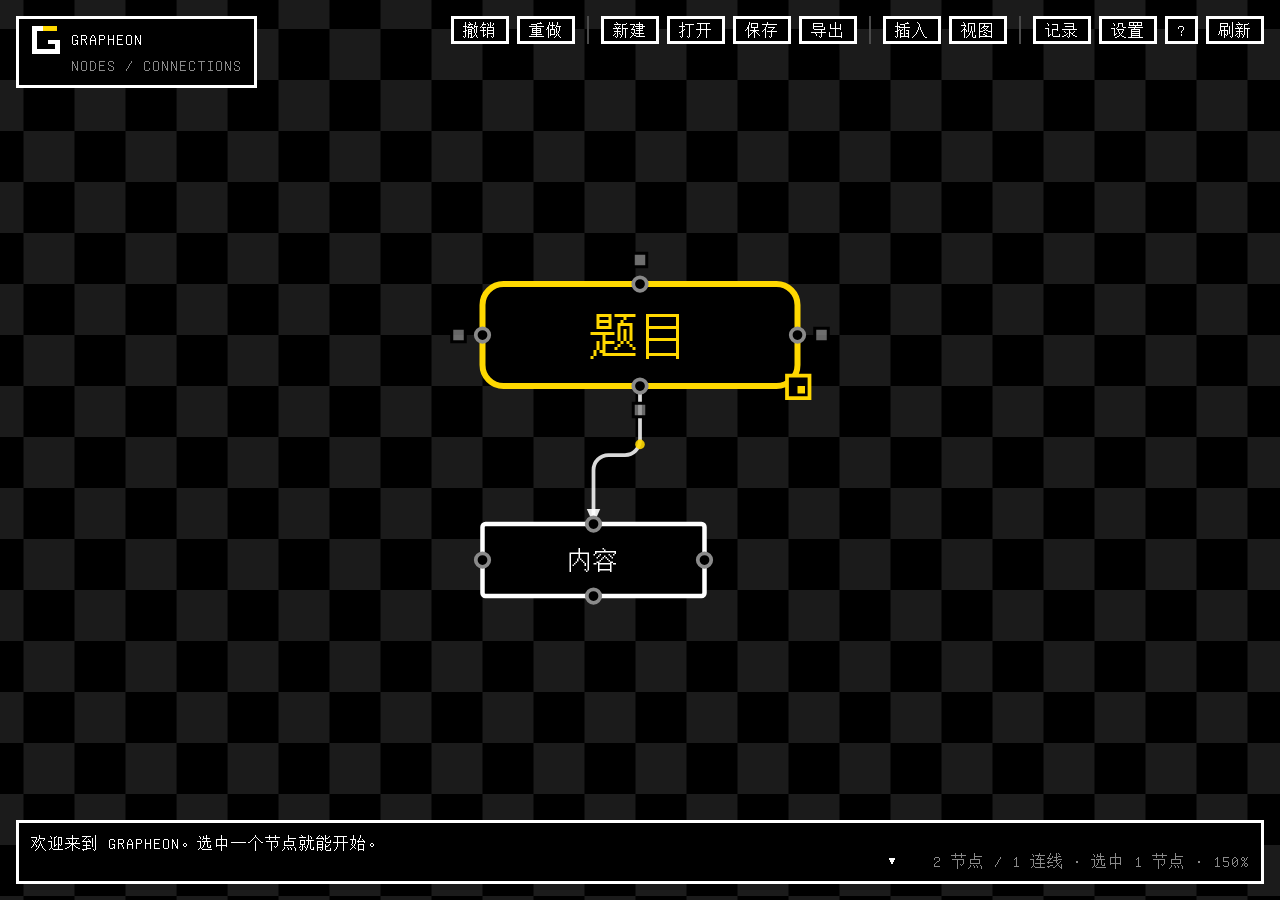
==== commit ea79366a: "第二步·最后一步：单个效果全部进菜单，面板只留「自定义组件」 用户要求：删去组件选项，功能直接放在右键菜单里分好类。  前几小步已经把那 6 个效果的**入口**搬进菜单了（透明度、染色、描边、角标、" ====
--- a/index.html
+++ b/index.html
@@ -67,7 +67,7 @@
 <div id="ctx" class="ud"></div>
 
 <div id="comps" class="ud">
-  <h2>组件</h2>
+  <h2>自定义组件</h2>
   <div class="sub" id="compsSub"></div>
   <div id="compsList"></div>
   <div class="row"><div class="sub" id="compsHint"></div></div>
@@ -347,8 +347,11 @@
     <tr><td>普通节点四条边各有一个空心环</td><td>那是连接端点，只负责连线，不参与求值</td></tr>
     <tr><td>空环 / 实心点 / 方块</td><td>空心环 = 连接；实心点 = 数据进出；方块 = 拖动改边或连到别的节点</td></tr>
     <tr><td>双击端点方块</td><td>改端点的编号和标签（连接端点没有编号）</td></tr>
-    <tr><td>右键节点 →「外观」</td><td>形状 / 样式 / 组件（角标、染色、描边、透明度…）</td></tr>
-    <tr><td>Space / 右键「折叠子树」</td><td>把子孙藏起来；点角标上的数字展开</td></tr>
+    <tr><td>右键 →「外观」</td><td>形状 / 样式 / <b>染色 / 透明度 / 自定义描边 / 角标</b></td></tr>
+    <tr><td>右键 →「结构」</td><td>子节点 / 兄弟 / 分组 / 折叠 / <b>优先级</b>（滑条+填空）/ <b>条件隐藏</b></td></tr>
+    <tr><td>右键连线 →「线宽…」</td><td>连线的粗细（滑条 + 填空）</td></tr>
+    <tr><td>右键分组 →「效果 ▶」</td><td>分组也能挂染色 / 透明度 / 描边 / 角标 / 条件隐藏</td></tr>
+    <tr><td>Tab / 右键「折叠子树」</td><td>把子孙藏起来；点角标上的数字展开</td></tr>
 
     <tr><td class="sec" colspan="2">— 分组 —</td></tr>
     <tr><td>Ctrl + G</td><td>把选中的东西成组</td></tr>
@@ -413,7 +416,7 @@
     <tr><td>X / Del / Backspace</td><td>删除</td></tr>
     <tr><td>F</td><td>连接选中的两个节点</td></tr>
     <tr><td>N 或 E</td><td>样式面板</td></tr>
-    <tr><td>C</td><td>组件面板</td></tr>
+    <tr><td>C</td><td>自定义组件面板（把几个效果拼成一个）</td></tr>
     <tr><td>Home</td><td>缩放到全部</td></tr>
     <tr><td>Ctrl + Space</td><td>隐藏 / 显示界面</td></tr>
     <tr><td>Ctrl + G / Ctrl + Alt + G</td><td>打包成分组 / 解散分组</td></tr>
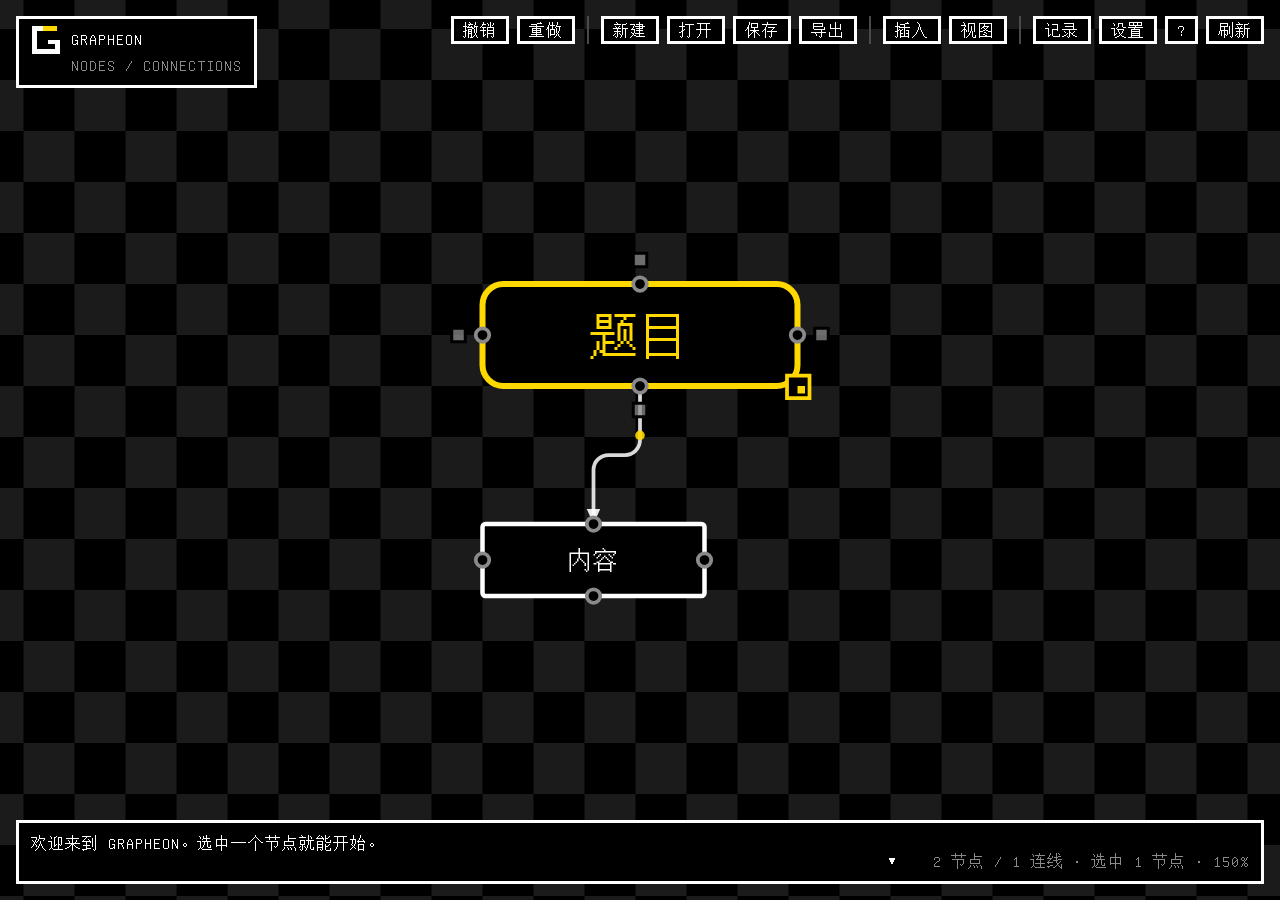
==== commit f3cd84a9: "多媒体节点·第 1 步：相对地址的图片跑通了 用户要求把图片节点改成多媒体节点：能按相对地址引用图片 / 视频 / 音频， 或者插入文件、网页超链接；默认的本地引用路径就是 user。 用户选的方案：" ====
--- a/index.html
+++ b/index.html
@@ -488,6 +488,7 @@
      而 main.js 里会调 boot()，必须最后。全部是普通脚本，所以双击用 file:// 打开也能跑
      （换成 ES module 会被 file:// 的 CORS 拦掉）。 -->
 <script src="src/core/util.js"></script>
+<script src="src/core/media.js"></script>
 <script src="src/core/theme.js"></script>
 <script src="src/core/log.js"></script>
 <script src="src/view/stage.js"></script>
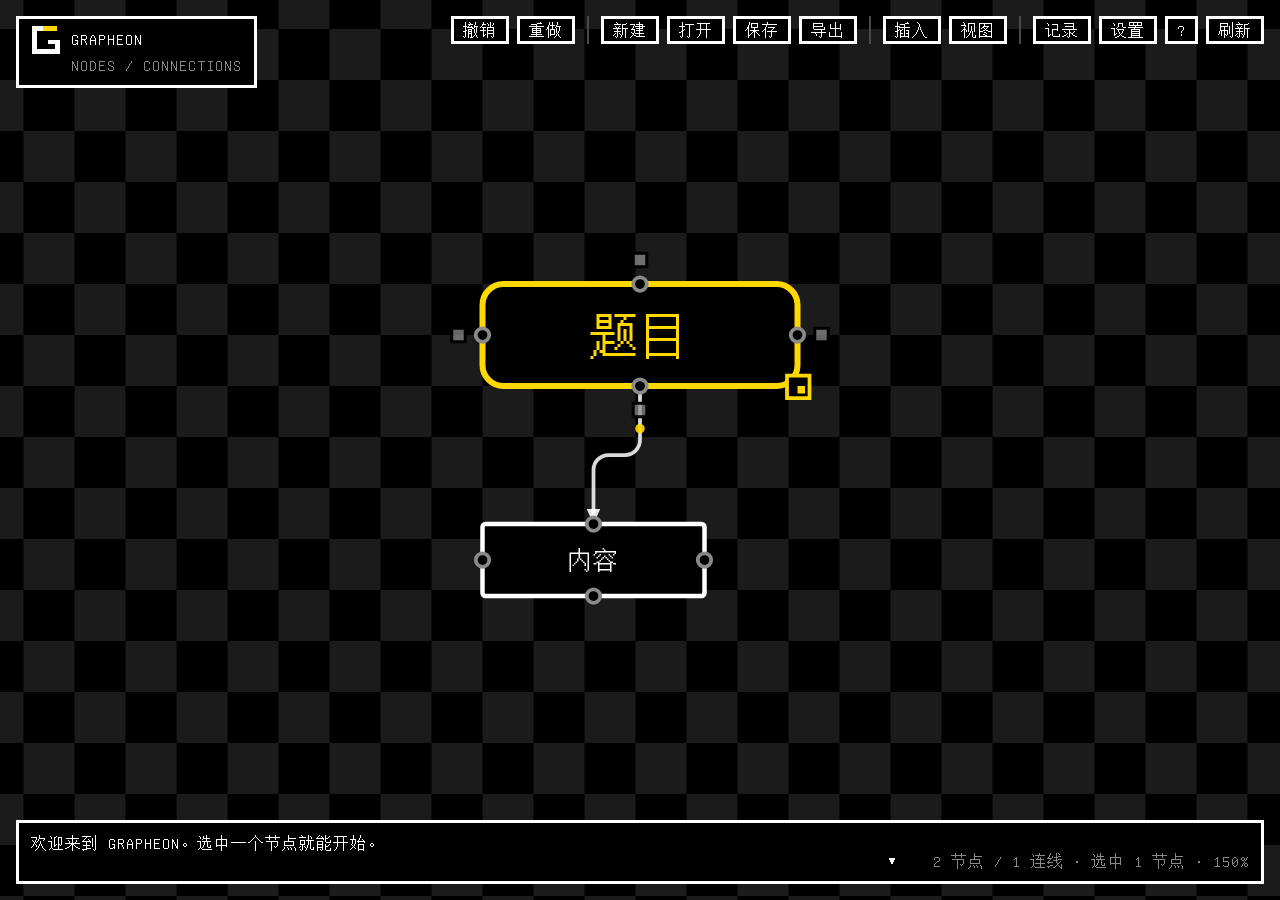
==== commit 21040ebd: "多媒体节点·第 4 步：手动指定类型 + 换源 + 文档   media.js   mediaKindOf 改成**手动优先**：节点上有 n.mediaType 就用它，              " ====
--- a/index.html
+++ b/index.html
@@ -397,9 +397,23 @@
     <tr><td>跨层取值</td><td>写 {嵌入节点名.输出名}</td></tr>
     <tr><td>删掉外观节点</td><td>目标立刻复原（算符从来没写回节点本身）</td></tr>
 
-    <tr><td class="sec" colspan="2">— 图片 / 表格 / 嵌入 —</td></tr>
-    <tr><td>把图片拖进窗口</td><td>落在鼠标松开的位置；顶栏「图片」或 Ctrl+V 落在视口正中</td></tr>
-    <tr><td>拖图片节点右下角</td><td>改宽度，按原始比例等比缩放</td></tr>
+    <tr><td class="sec" colspan="2">— 多媒体节点（图片 / 视频 / 音频 / 网页 / 文件）—</td></tr>
+    <tr><td>源可以写三种</td><td><b>相对地址</b>（<code>pic.png</code> → 自动补 <code>user/</code>）/
+      <b>网页链接</b>（<code>https://…</code>）/ <b>内嵌数据</b>（拖进来的文件变成 <code>data:</code>）</td></tr>
+    <tr><td><b>user/</b> 在哪</td><td>和 <code>index.html</code> 同级的文件夹。写 <code>pic.png</code>
+      就等于 <code>user/pic.png</code>；写 <code>../assets/x.svg</code> 是往上走一层
+      （<code>./</code> <code>../</code> 开头的**不**补前缀）</td></tr>
+    <tr><td>为什么用相对地址</td><td>内嵌会把整个文件塞进 JSON，一份文档几兆很常见 ——
+      存档、导出、撤销快照全被拖累。相对地址只占几十个字节</td></tr>
+    <tr><td>右键 →「外观 ▶ → 媒体」</td><td>换源… / 类型 / 打开源 / 播放</td></tr>
+    <tr><td>类型是自动判的</td><td>按扩展名。判错了在「媒体 → 类型」里手动指定，或者交回自动判定</td></tr>
+    <tr><td><b>Ctrl + 左键</b></td><td>打开源（和 Word 里的超链接一个习惯）。
+      普通左键仍旧是选中 / 拖动，不会被链接抢走</td></tr>
+    <tr><td>点一下视频 / 音频</td><td>播放 / 暂停。视频是抽一帧画在画布上的，播的时候一边播一边重画</td></tr>
+    <tr><td>安全的源才给打开</td><td><code>javascript:</code> 之类一律拦掉 ——
+      这个源会被拿去 <code>window.open</code>，不拦就是个执行脚本的入口</td></tr>
+    <tr><td>把图片拖进窗口</td><td>落在鼠标松开的位置（会内嵌成 <code>data:</code>）</td></tr>
+    <tr><td>拖它的右下角</td><td>改宽度：图片按原始比例、视频按 16:9 起算、音频 / 网页 / 文件是一条固定高的条</td></tr>
     <tr><td>双击表格格子</td><td>改内容；格子里的字也能写 {变量}</td></tr>
     <tr><td>表格的加减号</td><td>选中它，行的右侧 / 列的下方各有一对；删有数据的要先确认</td></tr>
     <tr><td>双击嵌入节点</td><td>进去编辑（改的是副本，原文件不受影响）</td></tr>
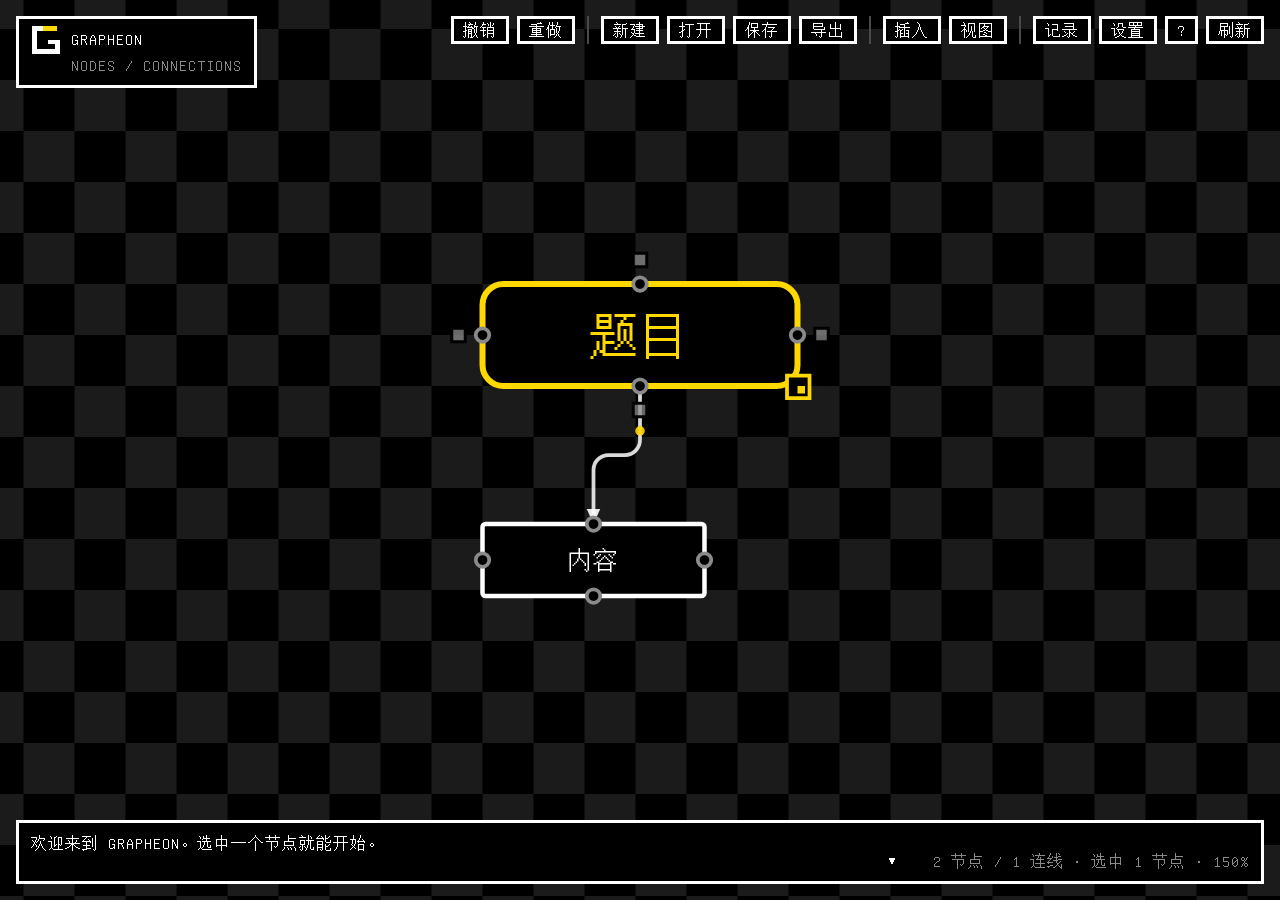
==== commit 68fabe97: "修：视频「无法播放」时假装在播 用户报的：视频无法播放。  ★ 真的抓到 bug 了（用 MediaRecorder 现场录了一段视频去试）：      ok=false  bad=true  时长=" ====
--- a/index.html
+++ b/index.html
@@ -410,6 +410,11 @@
     <tr><td><b>Ctrl + 左键</b></td><td>打开源（和 Word 里的超链接一个习惯）。
       普通左键仍旧是选中 / 拖动，不会被链接抢走</td></tr>
     <tr><td>点一下视频 / 音频</td><td>播放 / 暂停。视频是抽一帧画在画布上的，播的时候一边播一边重画</td></tr>
+    <tr><td><b>认哪些格式</b></td><td>浏览器能解码的才算：视频 <code>mp4</code>（H.264）/ <code>webm</code>
+      最稳，<code>mov</code> 要看里面的编码（ProRes、H.265 之类放不了）；
+      音频 <code>mp3</code> / <code>m4a</code> / <code>wav</code> / <code>ogg</code> 都行</td></tr>
+    <tr><td>放不了会怎样</td><td>底栏直接说原因（「放不了这个视频（这个文件播不了）」），
+      节点上也会写「视频读不出来」—— 不会假装在播</td></tr>
     <tr><td>安全的源才给打开</td><td><code>javascript:</code> 之类一律拦掉 ——
       这个源会被拿去 <code>window.open</code>，不拦就是个执行脚本的入口</td></tr>
     <tr><td>把图片拖进窗口</td><td>落在鼠标松开的位置（会内嵌成 <code>data:</code>）</td></tr>
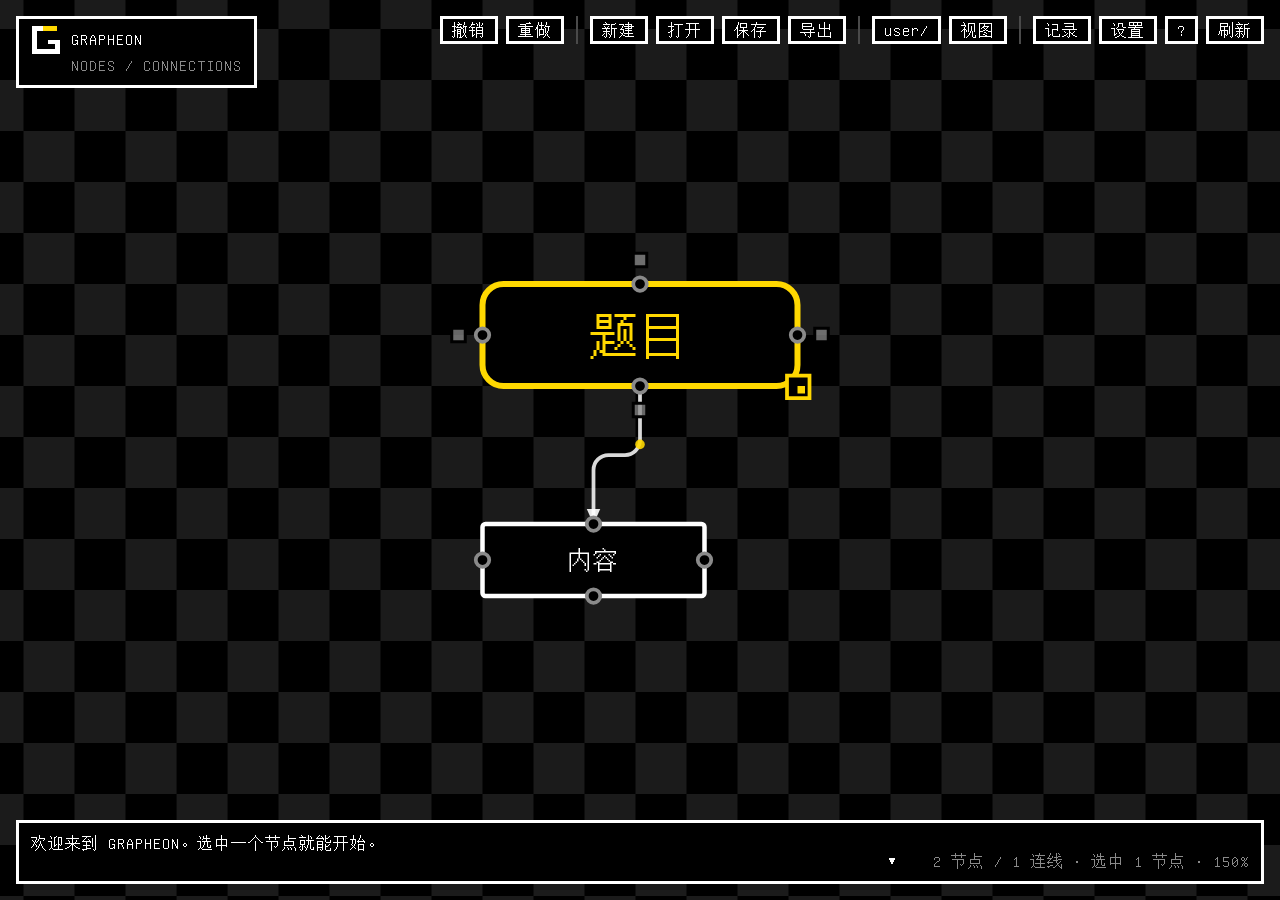
==== commit 88c6feab: "删掉「插入」菜单，顶栏那个位置改成打开 user/ 文件夹 用户问：插入选项是不是有点多余了。答案是**确实多余**，直接删。   对比之后：画布右键的「新建」是顶栏「插入」的**真超集** ——  " ====
--- a/index.html
+++ b/index.html
@@ -29,7 +29,7 @@
     <button class="ud-btn" id="b-save">保存</button>
     <button class="ud-btn" id="b-png">导出</button>
     <span class="tbsep"></span>
-    <button class="ud-btn" id="b-insert">插入</button>
+    <button class="ud-btn" id="b-user" title="打开 user/ 文件夹（素材放这儿）">user/</button>
     <button class="ud-btn" id="b-view">视图</button>
     <span class="tbsep"></span>
     <button class="ud-btn" id="b-log">记录</button>
@@ -406,6 +406,10 @@
     <tr><td>为什么用相对地址</td><td>内嵌会把整个文件塞进 JSON，一份文档几兆很常见 ——
       存档、导出、撤销快照全被拖累。相对地址只占几十个字节</td></tr>
     <tr><td>右键 →「外观 ▶ → 媒体」</td><td>换源… / 类型 / 打开源 / 播放</td></tr>
+    <tr><td>顶栏 <b>user/</b></td><td>打开放素材的那个文件夹（浏览器里列出内容，
+      同时把完整地址复制到剪贴板 —— 粘进资源管理器地址栏就能用）</td></tr>
+    <tr><td>加节点去哪了</td><td>顶栏那个「插入」删了 —— 画布空白处<b>右键 →「新建」</b>
+      是它的真超集（还多表格 / 空组 / 广播 / 外观 / 程序组）。Ctrl + A 弹同一个菜单</td></tr>
     <tr><td>类型是自动判的</td><td>按扩展名。判错了在「媒体 → 类型」里手动指定，或者交回自动判定</td></tr>
     <tr><td><b>Ctrl + 左键</b></td><td>打开源（和 Word 里的超链接一个习惯）。
       普通左键仍旧是选中 / 拖动，不会被链接抢走</td></tr>
@@ -425,7 +429,8 @@
     <tr><td>里面按 Esc</td><td>回到外层</td></tr>
 
     <tr><td class="sec" colspan="2">— 快捷键一览（对齐 Blender 节点编辑器）—</td></tr>
-    <tr><td>Ctrl + A</td><td>添加节点（打开「插入」菜单；Blender 是 Shift+A，见下方说明）</td></tr>
+    <tr><td>Ctrl + A</td><td>添加节点（在视口正中弹出右键那个「新建」菜单；
+      Blender 是 Shift+A，见下方说明）</td></tr>
     <tr><td>A / Alt + A / Ctrl + I</td><td>全选 / 取消全选 / 反选</td></tr>
     <tr><td>Ctrl + 方向键</td><td>往该方向生成节点</td></tr>
     <tr><td>方向键</td><td>跳转选择</td></tr>
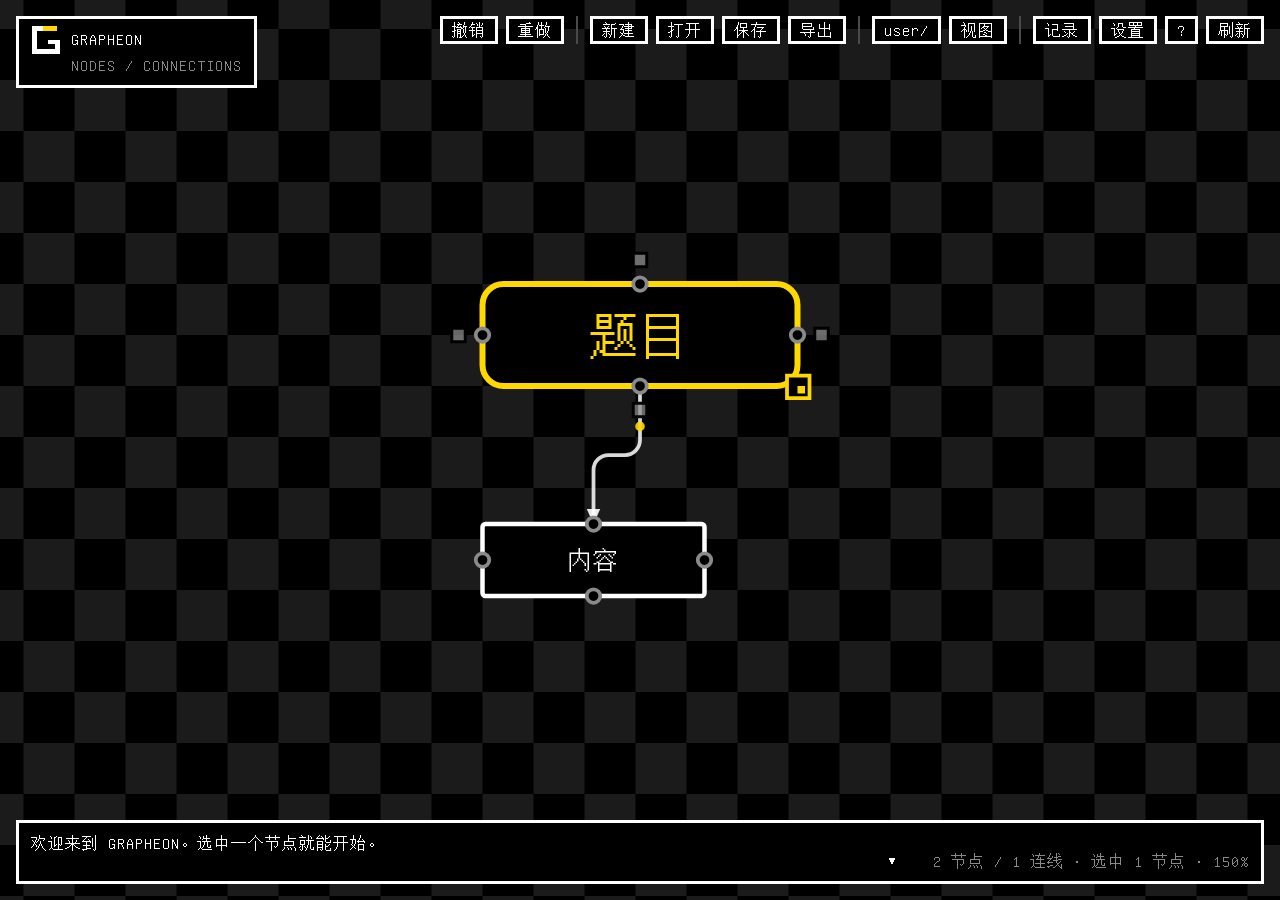
==== commit 1f0cb49f: "拖进来的图片自动复制到 user/，大于 5MB 先提醒（可设永不提示） ★ 先说清一个浏览器硬限制：**网页不能私自写磁盘**。   要往 user/ 里写，必须授权过一次目录（showDirect" ====
--- a/index.html
+++ b/index.html
@@ -421,7 +421,11 @@
       节点上也会写「视频读不出来」—— 不会假装在播</td></tr>
     <tr><td>安全的源才给打开</td><td><code>javascript:</code> 之类一律拦掉 ——
       这个源会被拿去 <code>window.open</code>，不拦就是个执行脚本的入口</td></tr>
-    <tr><td>把图片拖进窗口</td><td>落在鼠标松开的位置（会内嵌成 <code>data:</code>）</td></tr>
+    <tr><td>把图片拖进窗口</td><td>落在鼠标松开的位置。★ 会自动<b>复制一份到 <code>user/</code></b>，
+      文档里只记文件名（比内嵌省地方得多）。第一次会问你要一次 <code>user/</code> 文件夹的权限，
+      之后全自动；不给权限就退回内嵌</td></tr>
+    <tr><td>拖进来的文件超过 5MB</td><td>先弹一次提醒（会复制一份，原文件不动）。
+      勾上「以后不再提示」就不再问</td></tr>
     <tr><td>拖它的右下角</td><td>改宽度：图片按原始比例、视频按 16:9 起算、音频 / 网页 / 文件是一条固定高的条</td></tr>
     <tr><td>双击表格格子</td><td>改内容；格子里的字也能写 {变量}</td></tr>
     <tr><td>表格的加减号</td><td>选中它，行的右侧 / 列的下方各有一对；删有数据的要先确认</td></tr>
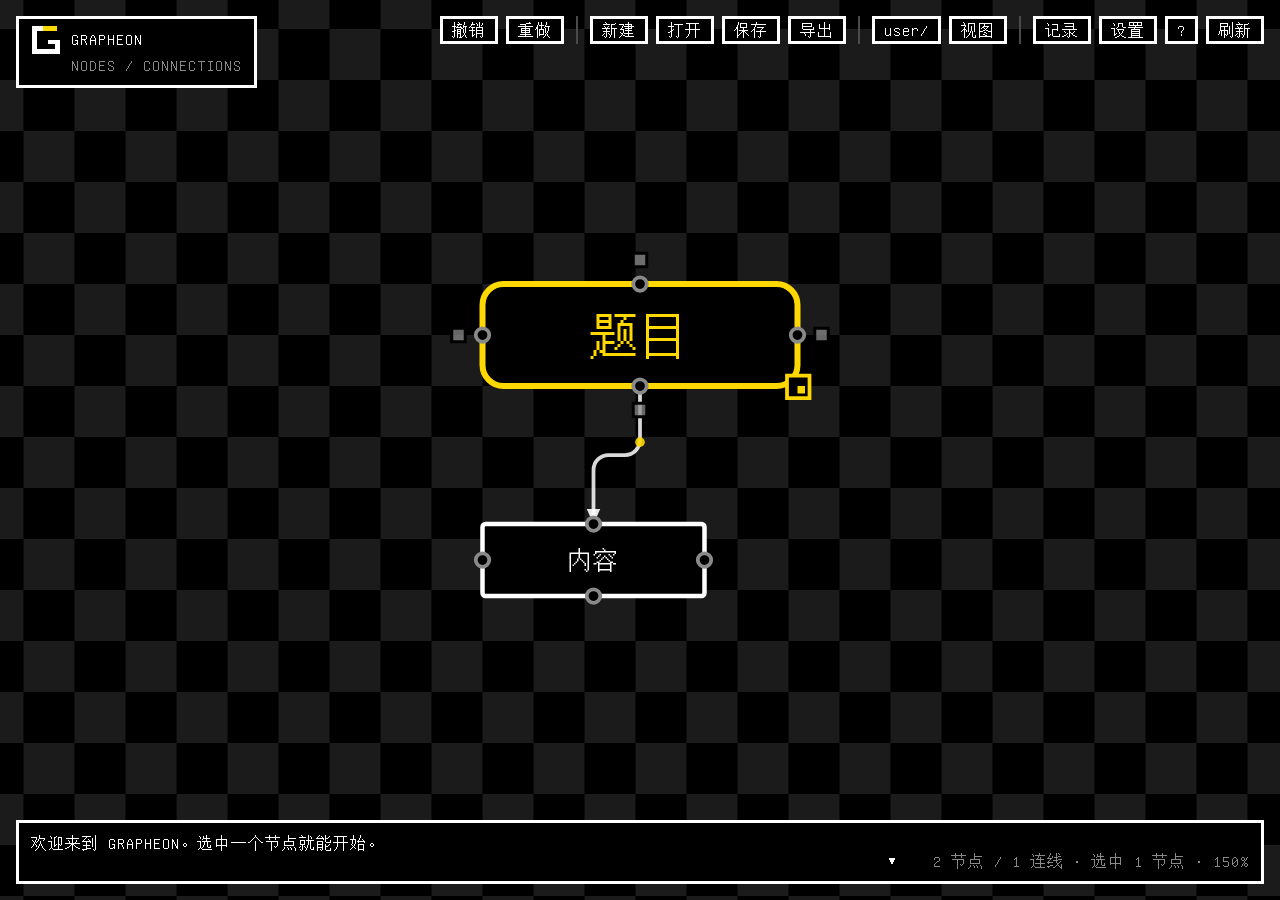
==== commit bbc76d6b: "组件化 ②a：块模型 + 对账（不接线） 备份 Grapheon-backup-blocks-a-20261005-100855（79 文件 / 2674 KB + bundle）  新增 src/c" ====
--- a/index.html
+++ b/index.html
@@ -517,6 +517,7 @@
      （换成 ES module 会被 file:// 的 CORS 拦掉）。 -->
 <script src="src/core/util.js"></script>
 <script src="src/core/media.js"></script>
+<script src="src/core/blocks.js"></script>
 <script src="src/core/theme.js"></script>
 <script src="src/core/log.js"></script>
 <script src="src/view/stage.js"></script>
